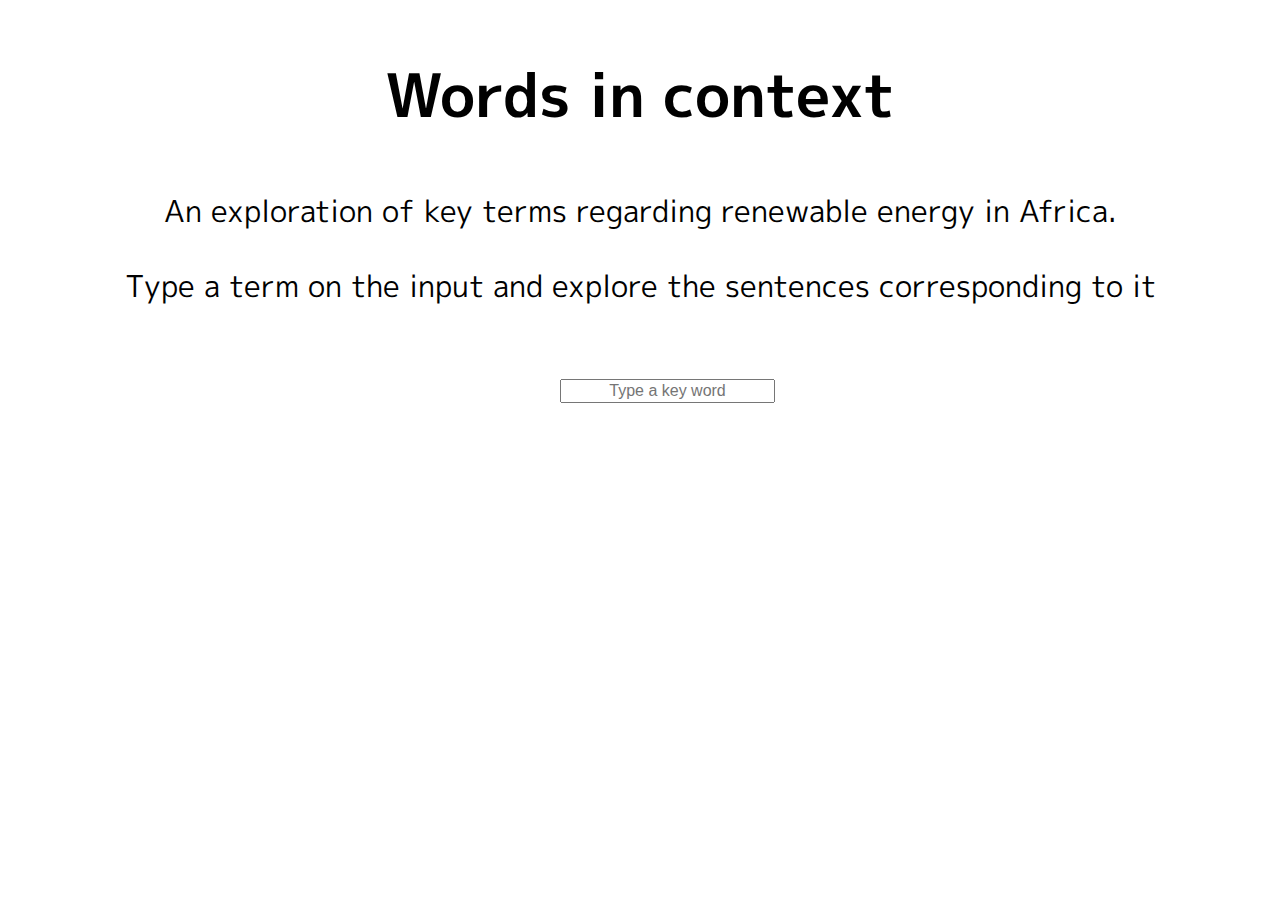
==== qual_assignment/index.html @ 5f790e26 "qualitative assignment" ====
<html>
 <head>
   <script src="./p5.min.js" type="text/javascript"></script>
    <script src="./p5.dom.min.js" type="text/javascript"></script>
    <script src="./rita.min.js" type="text/javascript"></script>
    <link rel="stylesheet" href="style.css" type="text/css" />
    <link href="https://fonts.googleapis.com/css?family=Libre+Franklin" rel="stylesheet">
    <link href="https://fonts.googleapis.com/css?family=Alegreya+Sans" rel="stylesheet">
    <link href="https://fonts.googleapis.com/css?family=Quattrocento+Sans" rel="stylesheet">
    <link href="https://fonts.googleapis.com/css?family=Pontano+Sans" rel="stylesheet">
    <link href="https://fonts.googleapis.com/css?family=M+PLUS+1p" rel="stylesheet">
 </head>
 <body>
     <h1>Words in context</h1>
     <p class="intro">An exploration of key terms regarding renewable energy in Africa.</p>
     <p class="intro">Type a term on the input and explore the sentences corresponding to it</p>
     <script src="./sketch.js" type="text/javascript"></script>
 </body>
</html>
---- qual_assignment/style.css ----
body {

    font-family: 'M PLUS 1p', sans-serif;
     margin: 0;
     padding: 0;
}

h1 {
    margin: 0 auto;
    text-align: center;
    margin-top: 50px;
    margin-bottom: 50px;
    font-size: 60px;
}

.intro {
    text-align: center;
    font-size: 30px;
}

#search {
    text-align: center;
    margin: 40px 560px 0px;
    margin-bottom: 60px;
    font-size: 16px;
}

.sentence {
    font-size: 16px;
    margin: 35px 120px;
}
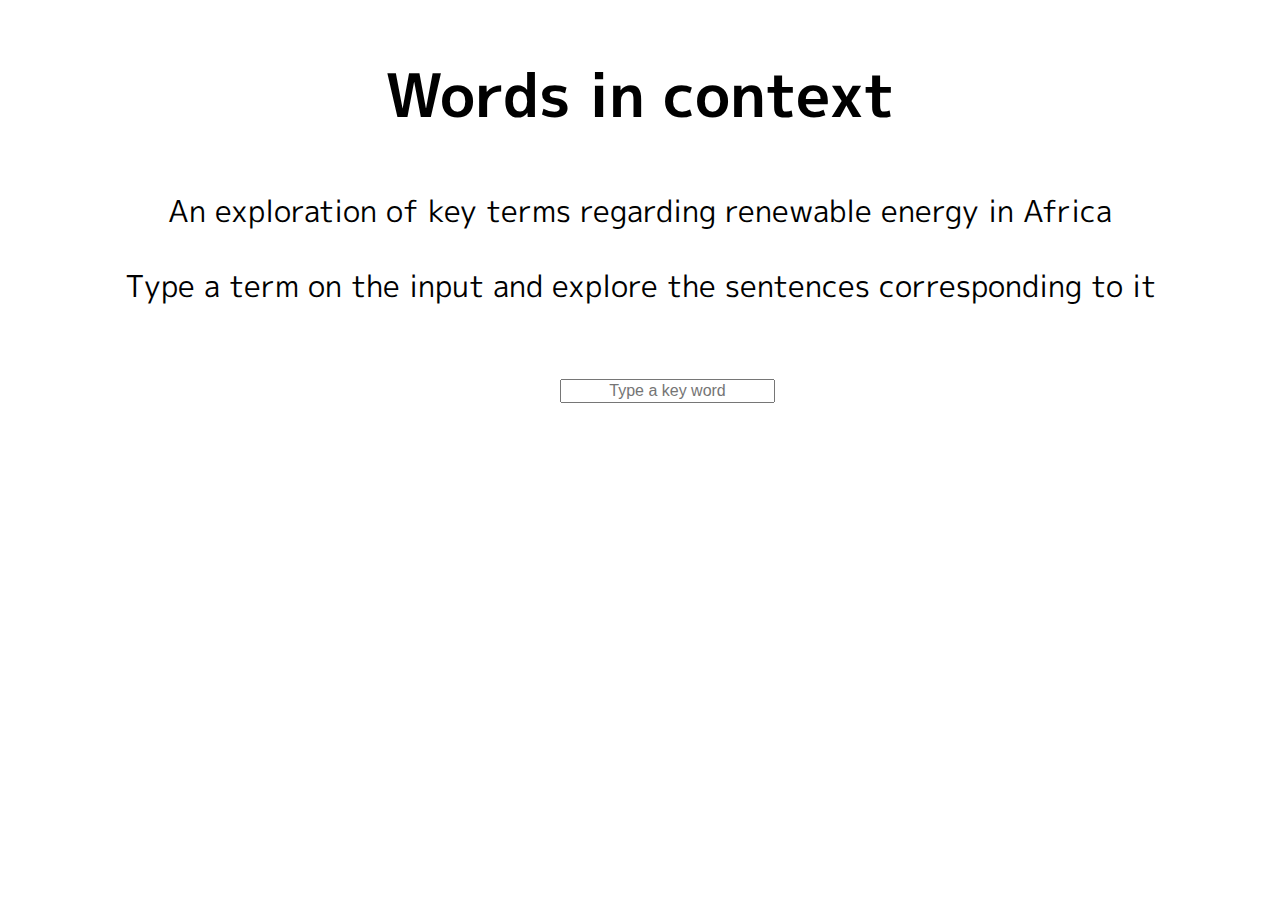
==== commit 2cacbb5f: "final change" ====
--- a/qual_assignment/index.html
+++ b/qual_assignment/index.html
@@ -12,7 +12,7 @@
  </head>
  <body>
      <h1>Words in context</h1>
-     <p class="intro">An exploration of key terms regarding renewable energy in Africa.</p>
+     <p class="intro">An exploration of key terms regarding renewable energy in Africa</p>
      <p class="intro">Type a term on the input and explore the sentences corresponding to it</p>
      <script src="./sketch.js" type="text/javascript"></script>
  </body>
